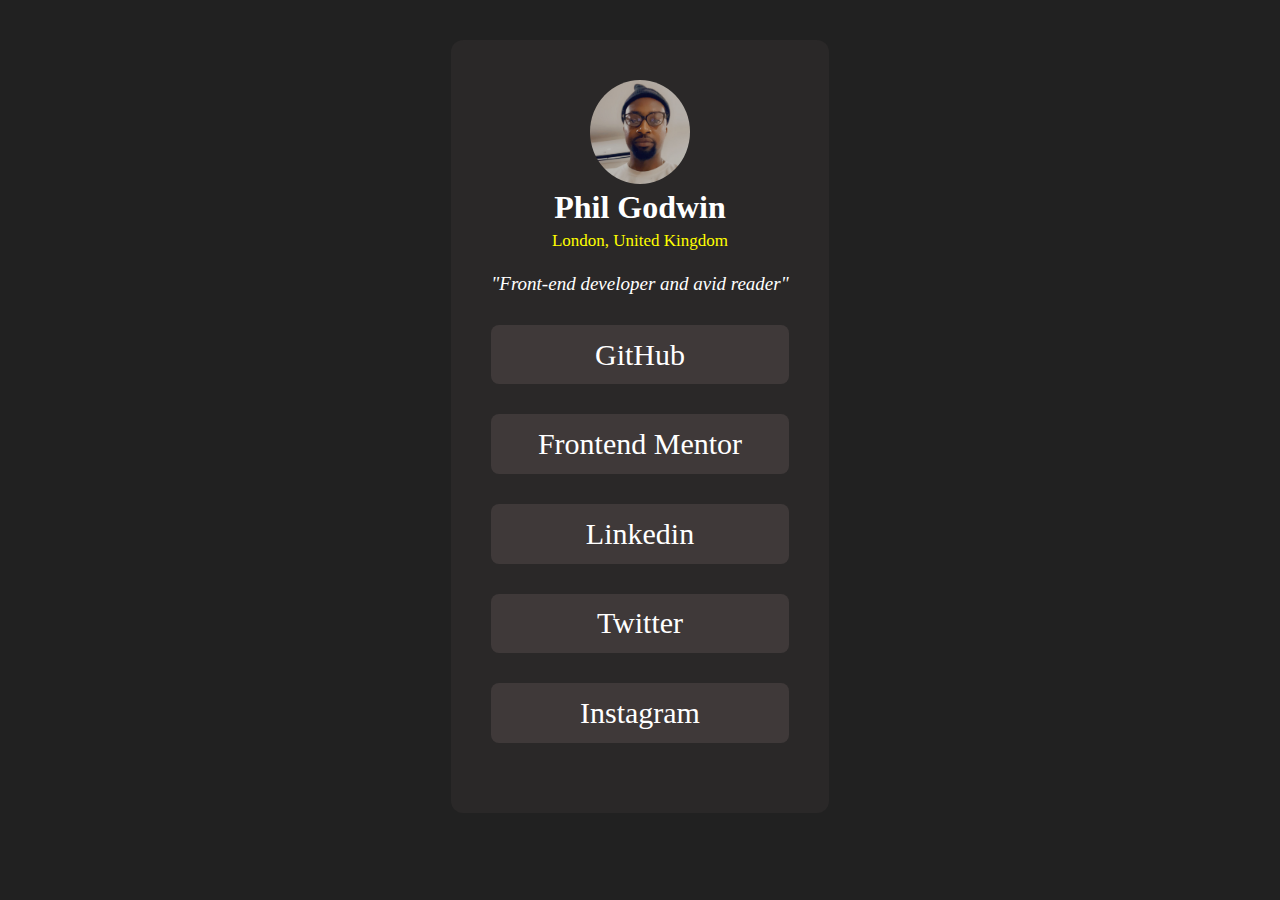
==== index.html @ f951d3de "renamed the html and css file" ====
<!DOCTYPE html>
<html lang="en">
<head>
    <meta charset="UTF-8">
    <meta name="viewport" content="width=device-width, initial-scale=1.0">
    <link rel="stylesheet" href="style.css">
    <title>Frontend Mentor card replica</title>
</head>
<body>
    <!-- Card container -->
    <div class="card-container">
        <div class="card">

            <!-- Inside card with contents -->
            <div class="inside-card">

            <!-- card image -->
            <img src="image_123650291.png" alt="">
            <div class="desc">
                <h2 class="name">Phil Godwin</h2>
                <p class="location">London, United Kingdom</p>
            </div>
        </div>
            <p class="more-desc">"Front-end developer and avid reader"</p>
            <!-- div links -->
            <div class="sites">
                <p class="site">GitHub</p>
                <p class="site">Frontend Mentor</p>
                <p class="site">Linkedin</p>
                <p class="site">Twitter</p>
                <p class="site">Instagram</p>
                
            </div>
        </div>
    </div>
</body>
</html>
---- style.css ----
body {
    margin: 0;
    padding: 0;
    box-sizing: border-box;
    background: rgb(33, 33, 33);
    display: flex;
    justify-content: center;
    
}
.card-container {
    padding: 40px;
    width: fit-content;
    
}

.card {
    padding: 40px;
    background: rgb(42, 40, 40);
    border-radius: 12px;
    width: fit-content;
    

}
.inside-card {
    display: flex;
    flex-direction: column;
    align-items: center;
}

img {
    width: 100px;
    border-radius: 50%;
    
    
    
}

    

.name {
    color: white;
    font-size: xx-large;
    text-align: center;
    margin: 5px;
    

    
}
.location {
    color: yellow;
    font-size: 17px;
    text-align: center;
    margin: 3px;
    
}
.more-desc {
    color: #fff;
    font-size: 19px;
    font-style: italic;
    text-align: center;
    
}
.site {
    text-align: center;
    color: #fff;
    font-size: 30px;
    padding: 0.8rem;
    border-radius: 8px;
    background: rgb(63, 57, 57);
    
    
}

/* First, we target small screens */

@media only screen and (max-width: 640px) {

    body {
        margin: 0;
        padding: 0;
        box-sizing: border-box;
        background: rgb(33, 33, 33);
    }
    .card-container {
        padding: 40px;
        
    }
    
    .card {
        padding: 40px;
        background: rgb(42, 40, 40);
        border-radius: 12px;
        

    }
    .inside-card {
        display: flex;
        flex-direction: column;
        align-items: center;
    }
    
    img {
        width: 100px;
        border-radius: 50%;
        
        
        
    }
    
        
    
    .name {
        color: white;
        font-size: xx-large;
        text-align: center;
        margin: 5px;
        

        
    }
    .location {
        color: yellow;
        font-size: 17px;
        text-align: center;
        margin: 3px;
        
    }
    .more-desc {
        color: #fff;
        font-size: 19px;
        font-style: italic;
        text-align: center;
        
    }
    .site {
        text-align: center;
        color: #fff;
        font-size: 30px;
        padding: 0.8rem;
        border-radius: 8px;
        background: rgb(63, 57, 57);
        
        
    }
    
}
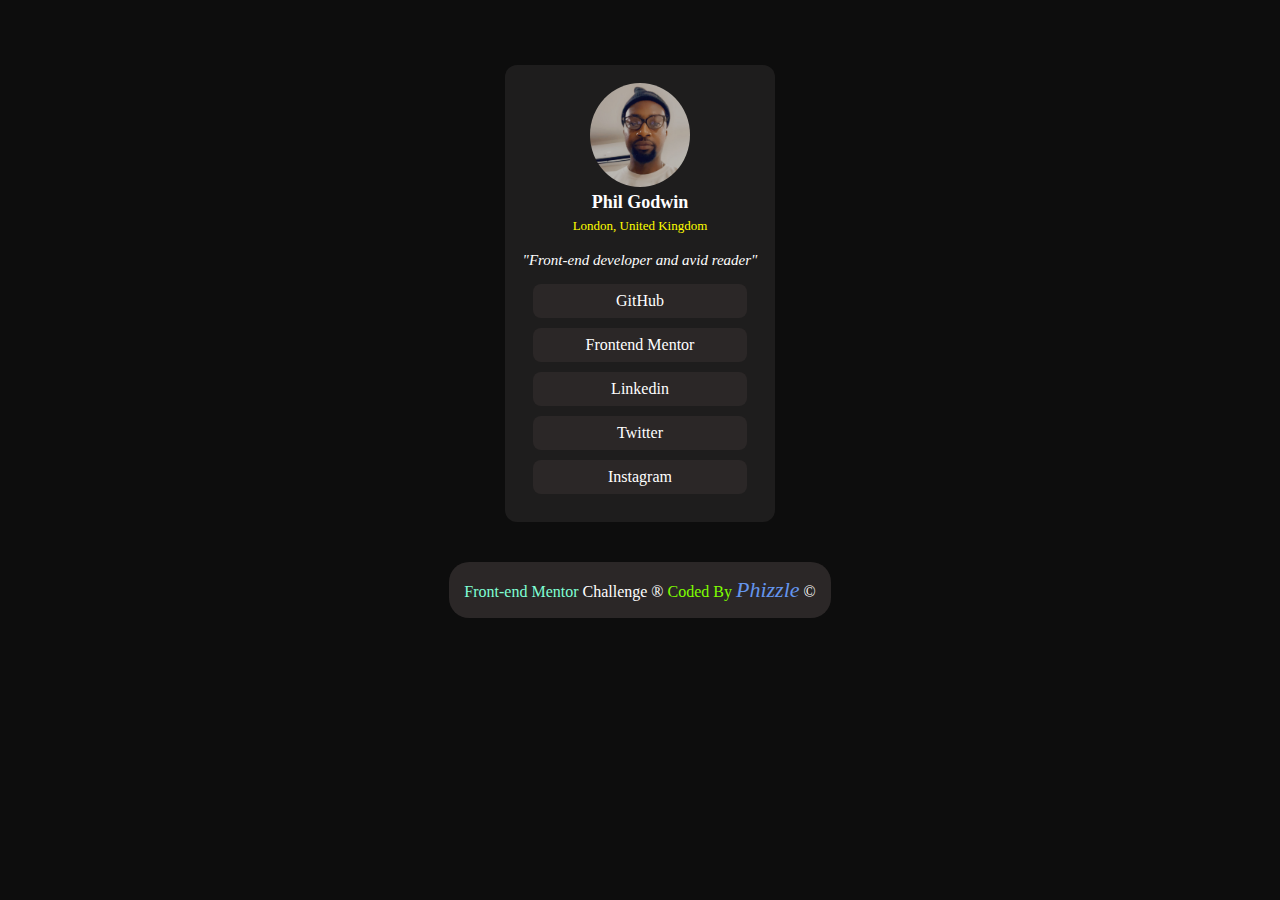
==== commit 9013e024: "adding few tweaks" ====
--- a/index.html
+++ b/index.html
@@ -33,5 +33,8 @@
             </div>
         </div>
     </div>
+    <footer>
+        <span style="color: aquamarine;">Front-end Mentor</span> Challenge &reg; <span style="color: chartreuse;">Coded By </span><span style="font-style: italic; color: cornflowerblue; font-size: 22px;">Phizzle</span> &copy;
+    </footer>
 </body>
 </html>--- a/style.css
+++ b/style.css
@@ -1,10 +1,12 @@
 body {
     margin: 0;
-    padding: 0;
+    padding: 25px;
     box-sizing: border-box;
-    background: rgb(33, 33, 33);
+    background: rgb(13, 13, 13);
     display: flex;
-    justify-content: center;
+    flex-direction: column;
+    align-items: center;
+    
     
 }
 .card-container {
@@ -14,8 +16,8 @@
 }
 
 .card {
-    padding: 40px;
-    background: rgb(42, 40, 40);
+    padding: 18px;
+    background: rgb(30, 29, 29);
     border-radius: 12px;
     width: fit-content;
     
@@ -31,15 +33,13 @@
     width: 100px;
     border-radius: 50%;
     
-    
-    
 }
 
     
 
 .name {
     color: white;
-    font-size: xx-large;
+    font-size: large;
     text-align: center;
     margin: 5px;
     
@@ -48,27 +48,41 @@
 }
 .location {
     color: yellow;
-    font-size: 17px;
+    font-size: 13px;
     text-align: center;
     margin: 3px;
     
 }
 .more-desc {
     color: #fff;
-    font-size: 19px;
+    font-size: 15px;
     font-style: italic;
     text-align: center;
     
 }
+
 .site {
     text-align: center;
     color: #fff;
-    font-size: 30px;
-    padding: 0.8rem;
+    font-size: 16px;
+    padding: 0.5rem;
     border-radius: 8px;
-    background: rgb(63, 57, 57);
+    background: rgb(43, 39, 39);
+    cursor: pointer;
+    margin: 10px;
     
     
+}
+.site:hover {
+    background: rgb(132, 132, 73);
+}
+footer {
+    color: #fff;
+    /* text-align: center; */
+    padding: 15px;
+    background: rgb(43, 39, 39); 
+    width: fit-content;
+    border-radius: 20px;
 }
 
 /* First, we target small screens */
@@ -79,7 +93,7 @@
         margin: 0;
         padding: 0;
         box-sizing: border-box;
-        background: rgb(33, 33, 33);
+        background: rgb(13, 13, 13);
     }
     .card-container {
         padding: 40px;
@@ -88,7 +102,7 @@
     
     .card {
         padding: 40px;
-        background: rgb(42, 40, 40);
+        background: rgb(30, 29, 29);
         border-radius: 12px;
         
 
@@ -102,28 +116,18 @@
     img {
         width: 100px;
         border-radius: 50%;
-        
-        
-        
     }
-    
-        
-    
     .name {
         color: white;
         font-size: xx-large;
         text-align: center;
         margin: 5px;
-        
-
-        
     }
     .location {
         color: yellow;
         font-size: 17px;
         text-align: center;
         margin: 3px;
-        
     }
     .more-desc {
         color: #fff;
@@ -135,12 +139,19 @@
     .site {
         text-align: center;
         color: #fff;
-        font-size: 30px;
+        font-size: 20px;
         padding: 0.8rem;
         border-radius: 8px;
-        background: rgb(63, 57, 57);
-        
-        
+        background: rgb(43, 39, 39);
+    }
+    footer {
+        color: #fff;
+        text-align: center;
+        padding: 15px;
+        background: rgb(43, 39, 39); 
+        width: fit-content;
+        border-radius: 20px;
+        margin: 15px;
     }
     
 }